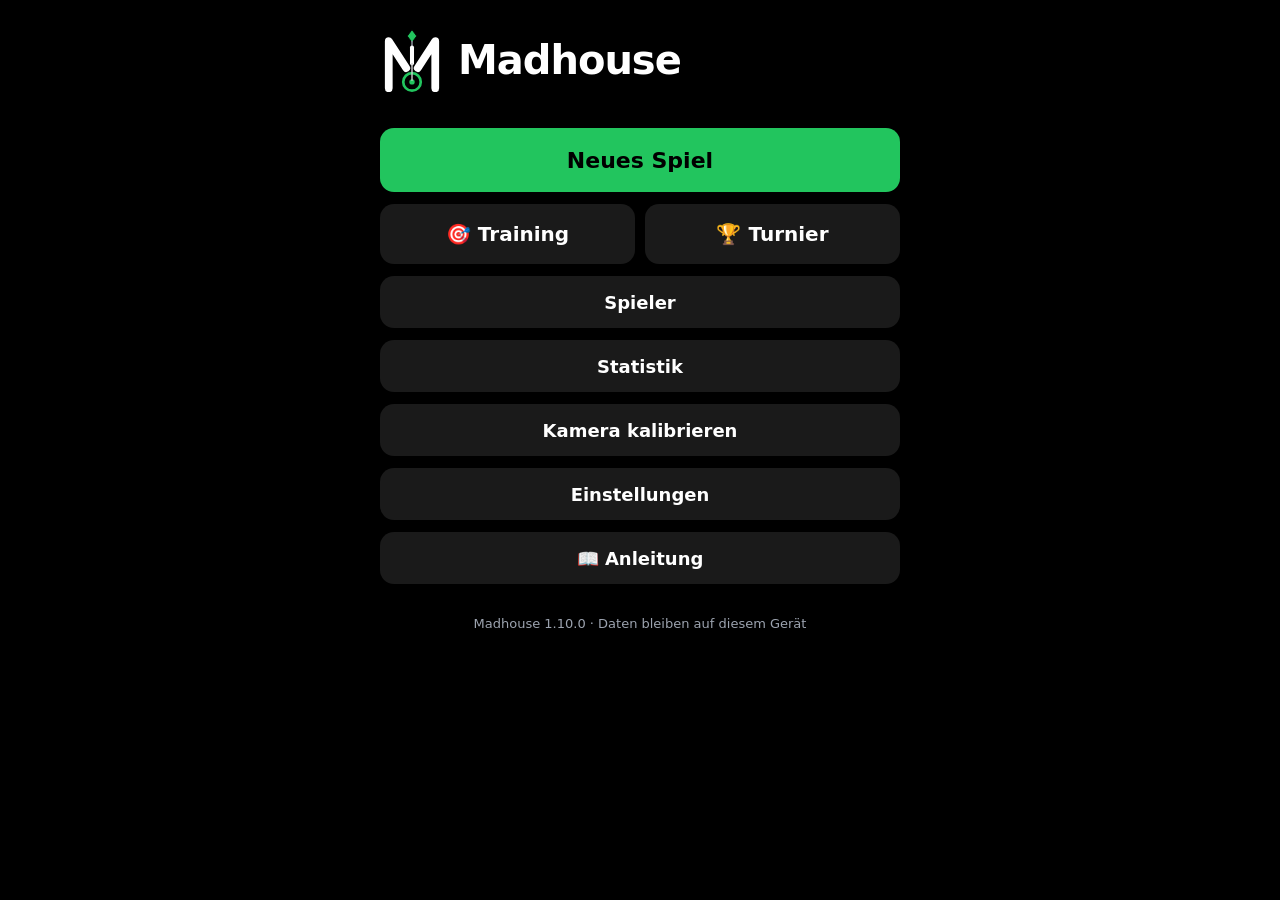
==== index.html @ 69fed9ab "Add files via upload" ====
<!doctype html>
<html lang="de">
<head>
  <meta charset="utf-8">
  <meta name="viewport" content="width=device-width, initial-scale=1, viewport-fit=cover, user-scalable=no">
  <title>Madhouse</title>
  <meta name="description" content="Darts-Zähler mit Kamera-Erkennung">
  <!-- Farbe/Name auch in src/config.js und manifest.webmanifest -->
  <meta name="theme-color" content="#000000">
  <meta name="apple-mobile-web-app-capable" content="yes">
  <meta name="mobile-web-app-capable" content="yes">
  <meta name="apple-mobile-web-app-status-bar-style" content="black-translucent">
  <meta name="apple-mobile-web-app-title" content="Madhouse">
  <link rel="manifest" href="manifest.webmanifest">
  <link rel="icon" href="icons/icon.svg" type="image/svg+xml">
  <link rel="apple-touch-icon" href="icons/icon-180.png">
  <link rel="stylesheet" href="styles.css">
</head>
<body>
  <div id="app"></div>
  <noscript>Madhouse braucht JavaScript.</noscript>
  <script type="module" src="src/app.js"></script>
</body>
</html>
---- styles.css ----
/* Farben kommen aus src/config.js (werden beim Start als CSS-Variablen gesetzt).
   Die Werte hier sind nur Rückfall, falls JavaScript noch nicht geladen ist. */
:root {
  --bg: #000; --surface: #0d0d0d; --surface2: #1a1a1a; --accent: #22c55e; --accent-dim: #14532d;
  --text: #fff; --text-dim: #9ca3af; --danger: #ef4444; --warn: #f59e0b;
  --safe-top: env(safe-area-inset-top, 0px); --safe-bottom: env(safe-area-inset-bottom, 0px);
  --safe-left: env(safe-area-inset-left, 0px); --safe-right: env(safe-area-inset-right, 0px);
  color-scheme: dark;
}
* { box-sizing: border-box; -webkit-tap-highlight-color: transparent; }
html, body { margin: 0; height: 100%; background: var(--bg); color: var(--text); }
body {
  font-family: -apple-system, BlinkMacSystemFont, "SF Pro Display", system-ui, sans-serif;
  -webkit-text-size-adjust: 100%; overscroll-behavior: none; user-select: none; -webkit-user-select: none;
}
#app { min-height: 100%; padding: calc(var(--safe-top) + 8px) calc(var(--safe-right) + 12px) calc(var(--safe-bottom) + 12px) calc(var(--safe-left) + 12px); }
button { font: inherit; color: inherit; border: 0; background: none; cursor: pointer; touch-action: manipulation; }
input, select { font: inherit; color: var(--text); background: var(--surface2); border: 1px solid #333; border-radius: 12px; padding: 12px 14px; width: 100%; }
h1, h2, h3 { margin: 0 0 12px; }
.dim { color: var(--text-dim); }
.accent { color: var(--accent); }
.num { font-variant-numeric: tabular-nums; font-feature-settings: "tnum"; }
.hidden { display: none !important; }

/* Kopfzeile */
.topbar { display: flex; align-items: center; gap: 10px; margin-bottom: 14px; min-height: 44px; }
.topbar h1 { font-size: 22px; margin: 0; flex: 1; }
.iconbtn { min-width: 44px; height: 44px; border-radius: 12px; background: var(--surface2); display: inline-flex; align-items: center; justify-content: center; font-size: 20px; padding: 0 12px; }
.logo { width: 36px; height: 36px; color: var(--accent); display: inline-block; }
.logo svg { width: 100%; height: 100%; }

/* Buttons */
.btn { display: flex; align-items: center; justify-content: center; gap: 8px; min-height: 52px; padding: 12px 18px; border-radius: 14px; background: var(--surface2); font-size: 18px; font-weight: 600; width: 100%; }
.btn.primary { background: var(--accent); color: #000; }
.btn.danger { background: transparent; color: var(--danger); border: 1px solid var(--danger); }
.btn.ghost { background: transparent; border: 1px solid #333; }
.btn:active, .iconbtn:active, .key:active { filter: brightness(1.4); transform: scale(.98); }
.btn[disabled] { opacity: .4; }
.stack { display: flex; flex-direction: column; gap: 10px; }
.row { display: flex; gap: 10px; align-items: center; }
.row > * { flex: 1; }
.card { background: var(--surface); border: 1px solid #222; border-radius: 16px; padding: 14px; }
.list-item { display: flex; align-items: center; gap: 10px; padding: 12px 4px; border-bottom: 1px solid #1f1f1f; }
.list-item .name { flex: 1; font-size: 18px; }
label.field { display: block; margin: 10px 0; }
label.field > span { display: block; color: var(--text-dim); font-size: 14px; margin-bottom: 6px; }

/* Auswahl-Chips */
.chips { display: flex; flex-wrap: wrap; gap: 8px; }
.chip { padding: 12px 16px; border-radius: 999px; background: var(--surface2); border: 2px solid transparent; font-size: 17px; font-weight: 600; min-height: 48px; }
.chip.on { border-color: var(--accent); color: var(--accent); }
.chip .badge { display: inline-block; min-width: 22px; height: 22px; border-radius: 11px; background: var(--accent); color: #000; font-size: 13px; line-height: 22px; text-align: center; margin-right: 6px; }

/* Startseite */
.home { display: flex; flex-direction: column; gap: 12px; max-width: 520px; margin: 0 auto; }
.home .hero { display: flex; align-items: center; gap: 14px; margin: 20px 0 24px; }
.home .hero .logo { width: 64px; height: 64px; }
.home .hero h1 { font-size: 40px; margin: 0; letter-spacing: -1px; }
.home .resume { border: 2px solid var(--accent); }

/* Spiel */
.game { display: flex; flex-direction: column; gap: 8px; height: calc(100dvh - var(--safe-top) - var(--safe-bottom) - 20px); }
.game .bar { display: flex; align-items: center; gap: 8px; font-size: 15px; color: var(--text-dim); }
.game .bar .info { flex: 1; text-align: center; font-weight: 600; }
.players { display: grid; grid-template-columns: 1fr 1fr; gap: 8px; }
.pp { background: var(--surface); border: 3px solid #222; border-radius: 18px; padding: 8px 10px 10px; text-align: center; position: relative; overflow: hidden; }
.pp.active { border-color: var(--accent); background: linear-gradient(180deg, rgba(34,197,94,.14), rgba(34,197,94,0) 70%), var(--surface); }
.pp .pname { font-size: clamp(18px, 5.2vw, 30px); font-weight: 700; white-space: nowrap; overflow: hidden; text-overflow: ellipsis; }
.pp.active .pname::before { content: "▶ "; color: var(--accent); }
.pp .score { font-size: clamp(60px, 21vw, 170px); line-height: 1; font-weight: 800; letter-spacing: -2px; margin: 2px 0; color: var(--text); }
.pp .sl { display: flex; justify-content: center; gap: 14px; font-size: clamp(16px, 4.6vw, 26px); font-weight: 700; }
.pp .sl b { color: var(--accent); }
.pp .avg { font-size: clamp(13px, 3.6vw, 16px); color: var(--text-dim); margin-top: 2px; display: flex; flex-wrap: wrap; justify-content: center; column-gap: 10px; }
.pp .avg b { color: var(--text); }
.pp .meta { font-size: clamp(13px, 3.6vw, 16px); color: var(--text-dim); margin-top: 2px; display: flex; flex-wrap: wrap; justify-content: center; column-gap: 10px; }
.pp .meta b { color: var(--text); }
.pp .meta:empty { display: none; }
.turnrow { display: grid; grid-template-columns: 1fr 1fr 1fr 1.1fr; gap: 6px; }
.slot { background: var(--surface2); border-radius: 12px; min-height: 56px; display: flex; flex-direction: column; align-items: center; justify-content: center; font-size: 24px; font-weight: 800; border: 2px solid transparent; }
.slot small { font-size: 11px; font-weight: 500; color: var(--text-dim); }
.slot.cam { border-color: #2563eb55; }
.slot.sel { border-color: var(--accent); }
.slot.sum { background: transparent; border: 2px solid #333; }
.slot.bust { color: var(--danger); }
.hint { min-height: 34px; display: flex; align-items: center; justify-content: center; gap: 14px; text-align: center; color: var(--accent); }
.hint .main { font-size: clamp(20px, 6vw, 32px); font-weight: 800; letter-spacing: 1px; white-space: nowrap; }
.hint .alts { display: flex; flex-direction: column; gap: 1px; text-align: left; font-size: clamp(12px, 3.4vw, 15px); font-weight: 700; color: var(--text-dim); border-left: 2px solid #333; padding-left: 10px; white-space: nowrap; }
.status { display: flex; gap: 8px; align-items: center; font-size: 14px; color: var(--text-dim); min-height: 20px; }
.status .dot { width: 10px; height: 10px; border-radius: 5px; background: #555; flex: none; }
.status .dot.ok { background: var(--accent); } .status .dot.warn { background: var(--warn); } .status .dot.bad { background: var(--danger); }
.alert { background: var(--danger); color: #fff; font-weight: 800; border-radius: 12px; padding: 12px; text-align: center; font-size: 18px; animation: blink 1s infinite; }
@keyframes blink { 50% { opacity: .55; } }
.pad { display: flex; flex-direction: column; gap: 6px; flex: 1 1 auto; min-height: 0; }
.mults { display: grid; grid-template-columns: repeat(3, 1fr); gap: 6px; }
.keys { display: grid; grid-template-columns: repeat(5, 1fr); grid-auto-rows: minmax(40px, 1fr); gap: 6px; flex: 1 1 auto; }
.keys .key { min-height: 40px; }
.key { background: var(--surface2); border-radius: 12px; min-height: 42px; font-size: 24px; font-weight: 800; }
.key.on { background: var(--accent); color: #000; }
.key.mult { font-size: 20px; border: 2px solid #333; }
.key.mult.on { border-color: var(--accent); }
.key.miss { font-size: 16px; color: var(--text-dim); white-space: nowrap; }
.key[disabled] { opacity: .35; }
/* Cricket: nur 15–20 (plus 25/Bull/Daneben darunter), dafür große Felder */
/* Kopfzeile: Platzhalter rechts, damit die Info mittig bleibt */
.spacer-btn { visibility: hidden; }
.actions { display: grid; grid-template-columns: 1fr 1fr 2fr; gap: 6px; }
.actions .btn { white-space: nowrap; padding: 8px; font-size: 17px; }
.actions .btn.next { white-space: normal; line-height: 1.1; }
.btn.next { font-size: 24px; min-height: 64px; }
.btn.next.noscore { background: var(--danger); color: #fff; }
.spacer { flex: 1; }

/* Kamera-Ansicht */
.camwrap { position: relative; background: #050505; border-radius: 14px; overflow: hidden; border: 1px solid #222; }
.camwrap video, .camwrap canvas.view { width: 100%; height: 100%; display: block; object-fit: contain; }
.camwrap svg.overlay, .camwrap canvas.overlay { position: absolute; inset: 0; width: 100%; height: 100%; pointer-events: none; }
.camwrap .tap { position: absolute; inset: 0; }
.campanel { display: flex; flex-direction: column; gap: 6px; }

/* Board-Eingabe */
.boardwrap { flex: 1 1 auto; min-height: 0; display: flex; justify-content: center; }
.boardpick { width: 100%; max-width: 480px; max-height: 52dvh; margin: 0 auto; display: block; touch-action: manipulation; }

/* Overlays */
.overlay-bg { position: fixed; inset: 0; background: rgba(0,0,0,.82); display: flex; align-items: flex-end; justify-content: center; z-index: 50; padding: calc(var(--safe-top) + 12px) 12px calc(var(--safe-bottom) + 12px); }
.sheet { background: var(--surface); border: 1px solid #2a2a2a; border-radius: 20px; padding: 16px; width: 100%; max-width: 560px; max-height: 100%; overflow: auto; -webkit-overflow-scrolling: touch; overscroll-behavior: contain; }
.sheethead { position: sticky; top: -16px; z-index: 2; display: flex; align-items: center; gap: 10px; background: var(--surface); margin: -16px -16px 0; padding: 16px 16px 8px; }
.sheethead h2 { flex: 1; margin: 0; }
.sheet h2 { font-size: 22px; }
.banner { position: fixed; left: 50%; top: 30%; transform: translateX(-50%); background: var(--accent); color: #000; padding: 18px 26px; border-radius: 20px; font-size: clamp(22px, 6.5vw, 48px); font-weight: 900; z-index: 60; width: max-content; text-align: center; box-shadow: 0 10px 40px rgba(0,0,0,.6); pointer-events: none; max-width: 92vw; white-space: pre-line; }
.toast { position: fixed; left: 50%; bottom: calc(var(--safe-bottom) + 20px); transform: translateX(-50%); background: #222; color: #fff; padding: 12px 18px; border-radius: 12px; z-index: 70; font-size: 16px; max-width: 90vw; }
.confirmturn { font-size: clamp(26px, 8vw, 44px); font-weight: 900; text-align: center; margin: 6px 0 14px; }

/* Statistik */
.statgrid { display: grid; grid-template-columns: repeat(2, 1fr); gap: 8px; }
.stat { background: var(--surface2); border-radius: 12px; padding: 10px 12px; }
.stat .v { font-size: 28px; font-weight: 800; }
.stat .k { font-size: 13px; color: var(--text-dim); }
table.hist { width: 100%; border-collapse: collapse; font-size: 15px; }
table.hist td { padding: 8px 4px; border-bottom: 1px solid #1f1f1f; }

/* Querformat: Spielstand links, Eingabe/Kamera rechts */
@media (orientation: landscape) and (min-width: 640px) {
  .game { display: grid; grid-template-columns: 1.1fr 1fr; grid-template-rows: auto 1fr; column-gap: 12px; }
  .game .bar { grid-column: 1 / -1; }
  .game .left, .game .right { display: flex; flex-direction: column; gap: 8px; min-height: 0; overflow: auto; }
  .pp .score { font-size: clamp(44px, min(11vw, 22vh), 170px); }
  .pp .pname { font-size: clamp(16px, min(3vw, 6vh), 30px); }
  .pp .sl { font-size: clamp(14px, min(2.4vw, 5vh), 26px); }
  .slot { min-height: 44px; }
  .btn.next { min-height: 48px; }
  .actions .btn { min-height: 48px; }
  .hint { min-height: 0; }
  .hint .main { font-size: clamp(16px, 5vh, 28px); }
  .key, .totalgrid .key { min-height: 34px; font-size: 20px; }
  .keys { grid-auto-rows: minmax(34px, 1fr); }
  .totalgrid { grid-auto-rows: minmax(32px, 1fr); }
  .totaldisplay .tv { font-size: 26px; }
  .game .left { gap: 6px; }
}
@media (orientation: portrait) { .game .left, .game .right { display: contents; } }

/* Summen-Eingabe */
.totaldisplay { display: flex; align-items: baseline; justify-content: space-between; gap: 10px; background: var(--surface2); border-radius: 12px; padding: 6px 12px; }
.totaldisplay .tv { font-size: 34px; font-weight: 900; }
.totaldisplay .ti { font-size: 15px; color: var(--text-dim); text-align: right; }
/* Ziffernfeld in der Mitte, häufige Aufnahmen links und rechts */
.totalgrid { display: grid; grid-template-columns: 1fr 1.25fr 1.25fr 1.25fr 1fr; grid-auto-rows: minmax(48px, 1fr); gap: 6px; flex: 1 1 auto; }
.totalgrid .key { font-size: 28px; min-height: 40px; }
.totalgrid .key.quick { background: #10251a; color: var(--accent); font-size: 21px; }
.totalgrid .checkkey { font-size: 20px; background: var(--accent); color: #000; }
.totalgrid .checkkey.off { background: var(--surface2); color: var(--text-dim); }

/* Kompakte Auswahl nebeneinander (Neues Spiel) */
.grid2, .grid3 { display: grid; gap: 0 10px; }
.grid2 { grid-template-columns: 1fr 1fr; }
.grid3 { grid-template-columns: 1fr 1fr 1fr; }
.grid2 label.field, .grid3 label.field { margin: 6px 0; min-width: 0; }
.grid2 select, .grid3 select { padding: 12px 8px; }

/* Training im Spiel: ein großes Feld */
.players.solo { grid-template-columns: 1fr; }
.pp.solo .score { font-size: clamp(56px, 20vw, 150px); }
.pp.solo .sl { color: var(--text-dim); font-weight: 600; }
.pp.solo .avg { display: block; font-size: clamp(14px, 4vw, 18px); line-height: 1.35; }
.slot.hit { border-color: var(--accent); color: var(--accent); }
.mults.two { grid-template-columns: 1fr 1fr; }

/* Cricket-Tabelle: Spieler 1 | Zahl | Spieler 2 */
.cricket { display: grid; grid-template-columns: 1fr; gap: 3px; }
.crow { display: grid; grid-template-columns: 1fr 1.1fr 1fr; gap: 3px; }
.crow > * { background: var(--surface); border-radius: 8px; min-height: clamp(24px, 3.5dvh, 38px); display: flex; align-items: center; justify-content: center; font-weight: 800; font-size: clamp(18px, 5vw, 28px); }
.crow .cn { background: var(--surface2); border: 2px solid transparent; }
.crow .cn:active { filter: brightness(1.5); }
/* Zahlen direkt antippen: Tabelle füllt den Platz, Double/Triple färbt die Zahlenspalte */
.game.is-cricket .cricket { flex: 1 1 auto; grid-auto-rows: minmax(40px, 1fr); }
.game.is-cricket .crow > * { font-size: clamp(22px, 6.5vw, 34px); }
.game.is-cricket .pad { flex: 0 0 auto; }
.cricket[data-mult="2"] .cn, .cricket[data-mult="3"] .cn { border-color: var(--accent); color: var(--accent); }
.crow .cm.cur { background: #10251a; }
.crow .cm.closed { color: var(--accent); }
.crow.dead > * { opacity: .35; }
.crow.dead .cn { text-decoration: line-through; }

/* Trainingsauswahl */
.drill h3 { margin: 0; font-size: 19px; flex: 1; }
.drillhead { display: flex; align-items: center; gap: 10px; margin-bottom: 6px; }
.btn.small { width: auto; min-height: 42px; padding: 8px 18px; font-size: 17px; }
.drill .rec { display: flex; flex-wrap: wrap; justify-content: space-between; gap: 4px 12px; font-size: 15px; margin-top: 6px; }
h3.cat { margin: 10px 0 0; color: var(--accent); font-size: 15px; text-transform: uppercase; letter-spacing: 1px; }

/* Reiter (Statistik) */
.tabs { display: grid; grid-template-columns: repeat(4, 1fr); background: var(--surface2); border-radius: 12px; padding: 4px; gap: 4px; }
.tab { min-height: 42px; border-radius: 9px; font-weight: 700; font-size: 16px; color: var(--text-dim); }
.tab.on { background: var(--accent); color: #000; }
.game.is-cricket .pp .score { font-size: clamp(40px, 13vw, 96px); }
@media (orientation: landscape) and (min-width: 640px) {
  .game.is-cricket .pp .score { font-size: clamp(32px, min(8vw, 12vh), 96px); }
  .crow > * { min-height: clamp(22px, 5vh, 36px); }
  .game.is-cricket .cricket { grid-auto-rows: minmax(26px, 1fr); }
  .game.is-cricket .crow > * { font-size: clamp(16px, 4.5vh, 26px); }
}
.game.is-cricket .hint:empty { display: none; }

/* Mehr als 2 Spieler: kompakte Felder (3 nebeneinander, ab 4 in zwei Reihen) */
.players.many { grid-template-columns: repeat(3, 1fr); gap: 6px; }
.players.many.n4 { grid-template-columns: repeat(2, 1fr); }
.players.many .pp { padding: 4px 6px 6px; border-width: 2px; border-radius: 14px; }
.players.many .pp .pname { font-size: clamp(14px, 4vw, 22px); }
.players.many .pp .score { font-size: clamp(34px, 11vw, 80px); letter-spacing: -1px; }
.players.many .pp .sl { font-size: clamp(12px, 3.4vw, 18px); gap: 8px; }
.players.many .pp .meta { display: none; }
.players.many .pp .avg { font-size: 12px; }
.players.many .pp .avg span:first-child { display: none; } /* nur Spiel-Average */
.players.many.n4 .pp .score, .players.many.n5 .pp .score, .players.many.n6 .pp .score { font-size: clamp(30px, 9vw, 64px); }

/* Halve-It, Killer */
.game.is-party .pp .score { font-size: clamp(36px, 13vw, 96px); }
.game.is-party .players.many .pp .score { font-size: clamp(26px, 8vw, 60px); }
.game.is-party .pp .meta { display: flex; }

/* Neues Spiel: Spielerzeilen mit Entfernen-Knopf */
.playerrow { display: flex; align-items: flex-end; gap: 6px; min-width: 0; }
.playerrow label.field { flex: 1; min-width: 0; }
.playerrow .iconbtn { margin-bottom: 6px; }

/* Rekorde am Spielende */
.records:empty { display: none; }
.records { background: var(--accent-dim); border-radius: 12px; padding: 10px 14px; text-align: center; line-height: 1.5; }
.records .recordhead { font-weight: 900; font-size: 20px; }

/* Statistik: Balken für die Doppel-Quote */
.ratebar { width: 100%; min-width: 60px; height: 8px; background: var(--surface2); border-radius: 4px; overflow: hidden; }
.ratebar > * { display: block; height: 100%; background: var(--accent); }

/* Cricket ab 3 Spielern: Zahl links, je Spieler eine Spalte, Namenskopf darüber */
.game.is-cricket .cricket.wide .crow.chead > * { min-height: 0; background: transparent; font-size: 12px; font-weight: 700; color: var(--text-dim); white-space: nowrap; overflow: hidden; text-overflow: ellipsis; padding: 0 2px; display: block; text-align: center; }
.game.is-cricket .cricket.wide .crow.chead > .cur { color: var(--accent); }
.game.is-cricket .cricket.wide .crow > * { font-size: clamp(18px, 5vw, 28px); }
.game.is-cricket .cricket.wide { grid-template-rows: auto repeat(7, minmax(32px, 1fr)); }
.game.is-cricket .players.many .pp .score { font-size: clamp(28px, 9vw, 60px); }

/* Neues Spiel: Stärke neben dem Computer */
.players-setup { display: flex; flex-direction: column; }
.playerrow .botlevel { flex: 0 0 38%; min-width: 0; }
.playerrow .botlevel select, .playerrow label.field select { padding-left: 10px; padding-right: 6px; }

/* Statistik: Meilensteine */
.milestones { display: grid; grid-template-columns: 1fr 1fr; gap: 8px; }
.ms { display: flex; align-items: center; gap: 8px; background: var(--surface2); border-radius: 12px; padding: 8px 10px; opacity: .55; }
.ms.on { opacity: 1; box-shadow: inset 0 0 0 2px var(--accent-dim); }
.ms .msicon { font-size: 22px; flex: none; }
.ms .mstext { display: flex; flex-direction: column; min-width: 0; }
.ms .mstext b { font-size: 14px; line-height: 1.2; }
.ms .mstext span { font-size: 12px; color: var(--text-dim); }

/* Rang-Abzeichen und Zeitstrahl (Statistik › Rekorde) */
.rankcard { display: flex; flex-direction: column; gap: 12px; }
.rankhead { display: flex; align-items: center; gap: 14px; }
.badge { width: 76px; height: 76px; flex: none; border-radius: 50%; display: grid; place-items: center; font-size: 38px;
  background: var(--surface2); background: radial-gradient(circle at 35% 30%, color-mix(in srgb, var(--rc) 60%, #fff), color-mix(in srgb, var(--rc) 35%, #000));
  box-shadow: 0 0 0 3px var(--rc), 0 0 18px color-mix(in srgb, var(--rc) 45%, transparent); }
.rankinfo { flex: 1; min-width: 0; display: flex; flex-direction: column; gap: 4px; }
.rankname { font-size: 24px; font-weight: 900; line-height: 1.1; }
.ranktl { position: relative; display: flex; gap: 2px; overflow-x: auto; padding: 4px 2px 6px; scrollbar-width: none; }
.ranktl::-webkit-scrollbar { display: none; }
.tlstep { flex: 0 0 80px; display: flex; flex-direction: column; align-items: center; text-align: center; position: relative; opacity: .45; }
.tlstep::before { content: ""; position: absolute; top: 17px; left: -50%; width: 100%; height: 3px; background: var(--surface2); z-index: 0; }
.tlstep:first-child::before { display: none; }
.tlstep.on { opacity: 1; }
.tlstep.on::before { background: var(--rc); }
.tldot { width: 36px; height: 36px; border-radius: 50%; display: grid; place-items: center; font-size: 18px; background: var(--surface2); position: relative; z-index: 1; }
.tlstep.on .tldot { box-shadow: 0 0 0 2px var(--rc); }
.tlstep.cur .tldot { box-shadow: 0 0 0 3px var(--rc), 0 0 12px var(--rc); }
.tlname { font-size: 11px; font-weight: 700; margin-top: 4px; line-height: 1.15; }
.tldate { font-size: 10px; color: var(--text-dim); }

/* Treppchen: Platz 2 links, 1 in der Mitte (am höchsten), 3 rechts */
.podiums { display: grid; grid-template-columns: 1fr; gap: 10px; }
@media (min-width: 560px) { .podiums { grid-template-columns: 1fr 1fr; } }
.podcard { background: var(--surface); border-radius: 14px; padding: 10px; }
.podtitle { font-weight: 800; font-size: 15px; margin-bottom: 8px; }
.podium { display: grid; grid-template-columns: 1fr 1fr 1fr; align-items: end; gap: 6px; }
.step { display: flex; flex-direction: column; align-items: center; justify-content: flex-start; gap: 1px; border-radius: 10px 10px 4px 4px; padding: 6px 4px; min-width: 0; color: #1a1300; }
.step .medal { font-size: 20px; line-height: 1; }
.step .v { font-weight: 900; font-size: 17px; line-height: 1.2; }
.step .d { font-size: 10px; line-height: 1.2; opacity: .8; overflow: hidden; text-overflow: ellipsis; white-space: nowrap; max-width: 100%; }
.step.p1 { order: 2; min-height: 92px; background: linear-gradient(180deg, #ffe27a, #d4a017); }
.step.p2 { order: 1; min-height: 74px; background: linear-gradient(180deg, #f1f3f6, #a9b0ba); }
.step.p3 { order: 3; min-height: 60px; background: linear-gradient(180deg, #f0b27a, #b06a2c); }
.step.empty { background: var(--surface2); color: var(--text-dim); }
.step .who { font-size: 12px; font-weight: 800; line-height: 1.1; max-width: 100%; overflow: hidden; text-overflow: ellipsis; white-space: nowrap; }
.step.me { box-shadow: 0 0 0 3px var(--accent); }

/* Meilenstein-Kategorien zum Aufklappen */
.mscat { background: var(--surface); border-radius: 14px; padding: 0 10px; margin-bottom: 8px; }
.mscat > summary { list-style: none; display: flex; align-items: center; gap: 10px; padding: 12px 0; cursor: pointer; }
.mscat > summary::-webkit-details-marker { display: none; }
.mscat > summary::after { content: "›"; font-size: 22px; color: var(--text-dim); transition: transform .15s; }
.mscat[open] > summary::after { transform: rotate(90deg); }
.mscat[open] { padding-bottom: 10px; }
.mscicon { font-size: 26px; flex: none; }
.msctext { flex: 1; min-width: 0; display: flex; flex-direction: column; gap: 5px; }
.msctext b { font-size: 16px; }
.msccount { font-size: 14px; font-weight: 700; }

/* Spielende: Treppchen-Platz, neue Meilensteine, neuer Rang */
.records .recordsub { font-weight: 800; margin-top: 8px; }
.records .newms { display: flex; flex-wrap: wrap; justify-content: center; gap: 6px; margin-top: 4px; }
.records .newms span { background: var(--surface2); border-radius: 10px; padding: 3px 8px; font-size: 14px; }
.records .rankup { font-weight: 900; font-size: 18px; margin-top: 8px; }

/* Match-Details */
tr.tap { cursor: pointer; }
tr.tap:active { background: var(--surface2); }
.matchdetail table.detail td { padding: 6px 4px; font-size: 14px; }
.matchdetail table.detail td:first-child { color: var(--text-dim); }
.legblock { background: var(--surface2); border-radius: 12px; padding: 8px 10px; }
.legblock .leghead { display: flex; justify-content: space-between; gap: 8px; font-size: 15px; margin-bottom: 4px; }
.legblock .leghead span { color: var(--text-dim); font-size: 13px; text-align: right; }
.legblock table.visits td { padding: 4px; border-bottom-color: #2a2a2a; vertical-align: top; }
.legblock .dartsline { font-size: 11px; color: var(--text-dim); }

/* Verlaufs-Diagramm */
.chart { background: var(--surface2); border-radius: 12px; padding: 8px 8px 4px; }
.charttitle { font-size: 14px; font-weight: 700; margin: 0 0 2px 4px; }
.chartbox { position: relative; }
.chartsvg { width: 100%; height: auto; display: block; overflow: visible; }
.chartsvg .grid { stroke: #2a2a2a; stroke-width: 1; }
.chartsvg .axis { fill: var(--text-dim); font-size: 10px; }
.chartsvg .line { fill: none; stroke: var(--accent); stroke-width: 2; stroke-linejoin: round; stroke-linecap: round; }
.chartsvg .dot { fill: var(--accent); stroke: var(--surface2); stroke-width: 2; }
.chartsvg .dot.on { r: 6; fill: #fff; stroke: var(--accent); }
.chartsvg .hit { fill: transparent; cursor: pointer; }
.chartsvg .lastlabel { fill: var(--text); font-size: 11px; font-weight: 700; }
.charttip { position: absolute; transform: translate(-50%, calc(-100% - 10px)); background: #000; border: 1px solid #333; border-radius: 8px; padding: 4px 8px; font-size: 12px; white-space: nowrap; pointer-events: none; z-index: 2; }
.charttip.right { transform: translate(calc(-100% + 10px), calc(-100% - 10px)); }
.charts { display: flex; flex-direction: column; gap: 8px; margin-top: 10px; }

/* Startseite: Abendbilanz */
.tonight { display: flex; flex-direction: column; gap: 6px; cursor: pointer; border-color: var(--accent-dim); }
.tonight .tonighthead { display: flex; justify-content: space-between; font-size: 17px; }
.tonight .duel { display: grid; grid-template-columns: 1fr auto 1fr; gap: 10px; align-items: center; font-size: 18px; }
.tonight .duel span:first-child { text-align: right; }
.tonight .duel b { font-size: 22px; color: var(--accent); }
.tonight .small { font-size: 13px; }
.tip-card { border: 1px solid var(--accent-dim); }
.charttip.left { transform: translate(-10px, calc(-100% - 10px)); }
.keys4 { display: grid; grid-template-columns: repeat(4, 1fr); gap: 6px; }

/* Was ist neu? – Checkliste je Version */
.changelog ul { list-style: none; padding: 0; margin: 0 0 6px; }
.changelog li { position: relative; padding: 4px 0 4px 26px; line-height: 1.35; }
.changelog li::before { content: "✅"; position: absolute; left: 0; top: 4px; font-size: 15px; }

/* Unterteilung innerhalb einer Meilenstein-Kategorie (Schnelltasten je Zahl) */
.mscat.sub { background: var(--surface2); margin-bottom: 6px; }
.mscat.sub > summary { padding: 9px 0; }
.mscat.sub .mscicon { font-size: 20px; }
.mscat.sub .msctext b { font-size: 15px; }
.mscat.sub .ms { background: var(--surface); }

/* Feier-Momente */
.confetti { position: fixed; inset: 0; width: 100vw; height: 100vh; pointer-events: none; z-index: 90; }
.mstoast { position: fixed; left: 50%; top: calc(var(--safe-top) + 10px); transform: translate(-50%, -140%); transition: transform .3s ease;
  display: flex; align-items: center; gap: 12px; background: var(--surface); border: 2px solid var(--accent); border-radius: 18px;
  padding: 10px 16px; z-index: 95; width: min(92vw, 420px); box-shadow: 0 10px 40px rgba(0,0,0,.6); pointer-events: none; }
.mstoast.in { transform: translate(-50%, 0); }
.mstoasticon { font-size: 38px; }
.mstoasthead { font-size: 12px; color: var(--accent); font-weight: 800; text-transform: uppercase; letter-spacing: .04em; }
.mstoasttitle { font-weight: 800; font-size: 16px; line-height: 1.2; }
.mstoastpts { font-size: 12px; color: var(--text-dim); }
.rankup-full { position: fixed; inset: 0; z-index: 92; background: rgba(0,0,0,.9); display: grid; place-items: center; text-align: center; padding: 24px; }
.rankup-inner { display: flex; flex-direction: column; align-items: center; gap: 8px; animation: pop .5s ease; }
.badge.big { width: 150px; height: 150px; font-size: 76px; margin: 12px 0; }
.rankup-title { font-size: 36px; font-weight: 900; }
@keyframes pop { from { transform: scale(.6); opacity: 0; } to { transform: scale(1); opacity: 1; } }

/* Startseite: Fortschritt */
.progresscard { display: flex; flex-direction: column; gap: 8px; }
.progresscard .tasks { display: flex; flex-direction: column; gap: 2px; font-size: 15px; }
.pline { border-top: 1px solid #222; padding-top: 8px; display: flex; flex-direction: column; gap: 2px; cursor: pointer; }
.plinehead { display: flex; align-items: center; gap: 8px; }
.plinesub { display: flex; gap: 10px; align-items: center; font-size: 14px; }
.vitrine { font-size: 16px; }
.taskdots { letter-spacing: 2px; }
.small { font-size: 13px; }

/* Statistik: Vitrine, Aufgaben */
.vitrinebox { display: grid; grid-template-columns: repeat(3, 1fr); gap: 8px; }
.vslot { background: var(--surface2); border-radius: 12px; padding: 8px 6px; text-align: center; opacity: .5; min-width: 0; }
.vslot.on { opacity: 1; box-shadow: inset 0 0 0 2px #f5c542; }
.vslot .vicon { font-size: 28px; }
.vslot .vtitle { font-size: 11px; line-height: 1.2; overflow: hidden; display: -webkit-box; -webkit-line-clamp: 2; -webkit-box-orient: vertical; }
.taskrow { display: flex; gap: 10px; align-items: center; }
.ms.tap { cursor: pointer; }
.ms.shown { box-shadow: inset 0 0 0 2px #f5c542; }
.recapcard { display: flex; flex-direction: column; gap: 3px; }
.progresscard .tonighthead { display: flex; justify-content: space-between; align-items: baseline; font-size: 17px; }
.recapcard .newms { display: flex; flex-wrap: wrap; gap: 6px; margin-top: 4px; }
.recapcard .newms span { background: var(--surface2); border-radius: 10px; padding: 3px 8px; font-size: 13px; }

/* Startseite: Wochenaufgaben und Fortschritt als ruhige, hochwertige Karten */
.homeprogress { display: flex; flex-direction: column; gap: 14px; }
.homecard { display: flex; flex-direction: column; gap: 12px; padding: 18px; border-radius: 20px;
  background: linear-gradient(180deg, #161616 0%, #0e0e0e 100%); border: 1px solid #242424;
  box-shadow: 0 1px 0 rgba(255,255,255,.04) inset, 0 8px 24px rgba(0,0,0,.35); }
.homecard .cardhead { display: flex; justify-content: space-between; align-items: center; gap: 10px; }
.homecard .cardtitle { font-size: 12px; font-weight: 800; text-transform: uppercase; letter-spacing: .14em; color: var(--accent); }
.tasklist { list-style: none; counter-reset: task; margin: 0; padding: 0; display: flex; flex-direction: column; gap: 10px; }
.tasklist li { counter-increment: task; display: flex; align-items: center; gap: 12px; font-size: 17px; font-weight: 600; }
.tasklist li::before { content: counter(task); flex: none; width: 26px; height: 26px; border-radius: 50%; border: 1.5px solid #333;
  color: var(--text-dim); font-size: 13px; font-weight: 700; display: grid; place-items: center; }
.weekplayers { display: flex; flex-wrap: wrap; gap: 8px; padding-top: 12px; border-top: 1px solid #222; }
.wchip { display: inline-flex; align-items: center; gap: 10px; background: #1c1c1c; border: 1px solid #2a2a2a; border-radius: 999px; padding: 6px 12px; font-size: 14px; font-weight: 600; }
.wchip.medal { border-color: #f5c542; }
.dots { display: inline-flex; gap: 5px; }
.dots i { width: 8px; height: 8px; border-radius: 50%; background: #3a3a3a; }
.dots i.on { background: var(--accent); box-shadow: 0 0 6px var(--accent); }
.prow { display: flex; align-items: flex-start; gap: 14px; padding: 14px 0 2px; border-top: 1px solid #222; cursor: pointer; }
.cardhead + .prow { border-top: 0; padding-top: 0; }
.badge.sm { width: 46px; height: 46px; font-size: 22px; margin-top: 2px; box-shadow: 0 0 0 2px var(--rc), 0 0 14px color-mix(in srgb, var(--rc) 35%, transparent); }
.prowmain { flex: 1; min-width: 0; display: flex; flex-direction: column; gap: 6px; }
.prowtop { display: flex; align-items: flex-start; justify-content: space-between; gap: 8px; }
.prowname { display: flex; flex-direction: column; min-width: 0; }
.prowname b { font-size: 18px; line-height: 1.2; }
.prowname .crown { font-size: 14px; }
.prowrank { font-size: 13px; font-weight: 700; }
.pill { flex: none; font-size: 12px; font-weight: 700; padding: 4px 10px; border-radius: 999px; background: #1c1c1c; border: 1px solid #2a2a2a; color: var(--text-dim); white-space: nowrap; }
.pill.warn { color: var(--warn); border-color: color-mix(in srgb, var(--warn) 50%, transparent); }
.rankbar { height: 6px; border-radius: 3px; background: #262626; overflow: hidden; }
.rankbar > div { height: 100%; border-radius: 3px; }
.prowmeta { font-size: 13px; color: var(--text-dim); }
.prowgoal { font-size: 14px; }
.prowwarn { font-size: 12px; color: var(--warn); }
.prow .chev { color: #555; font-size: 22px; flex: none; align-self: center; }
/* Startseite: Karten einklappbar, nur eigener Spieler */
button.cardhead { width: 100%; padding: 0; text-align: left; font: inherit; color: inherit; cursor: pointer; }
.homecard .cardright { display: inline-flex; align-items: center; gap: 10px; }
.homecard .fold { color: #555; font-size: 20px; line-height: 1; transition: transform .15s; }
.homecard .fold.open { transform: rotate(90deg); }
.homecard.folded { padding-top: 14px; padding-bottom: 14px; }
.tasklist li.done .tasktext { color: var(--text-dim); }
.tasklist li.done::before { content: "✓"; border-color: var(--accent); background: var(--accent); color: #000; }
.linkbtn { align-self: flex-start; padding: 6px 0 0; font-size: 14px; font-weight: 600; color: var(--accent); }
.tasklist .tasktext { flex: 1; min-width: 0; }
.tasklist .taskstate { flex: none; font-size: 13px; font-weight: 700; color: var(--text-dim); font-variant-numeric: tabular-nums; }
.tasklist li.done .taskstate { color: var(--accent); }

/* Statistik › Rekorde (ab 1.8.6): ruhiger Aufbau mit Abschnitts-Köpfen */
.sechead { display: flex; align-items: baseline; justify-content: space-between; gap: 10px; margin: 18px 2px 2px;
  font-size: 12px; font-weight: 800; text-transform: uppercase; letter-spacing: .12em; color: var(--accent); }
.sechead > span:last-child:not(:first-child) { font-size: 14px; letter-spacing: 0; text-transform: none; }
.mshero { display: flex; flex-direction: column; gap: 14px; padding: 18px; border-radius: 20px;
  background: linear-gradient(160deg, color-mix(in srgb, var(--rc) 16%, #141414) 0%, #0e0e0e 60%); border-color: #262626; }
.heroname { font-size: 15px; font-weight: 700; color: var(--text-dim); }
.ratebar.big { height: 10px; border-radius: 5px; }
.ratebar.big > * { background: linear-gradient(90deg, var(--accent), color-mix(in srgb, var(--accent) 60%, #fff)); }
.ratebar.thin { height: 4px; margin-top: 4px; min-width: 0; }
.kpis { display: grid; grid-template-columns: repeat(3, 1fr); gap: 8px; }
.kpi { background: rgba(255,255,255,.04); border: 1px solid #262626; border-radius: 12px; padding: 8px 6px; text-align: center; display: flex; flex-direction: column; gap: 2px; min-width: 0; }
.kpi b { font-size: 20px; font-weight: 900; line-height: 1.1; }
.kpi span { font-size: 11px; color: var(--text-dim); }
.heropills { display: flex; flex-wrap: wrap; gap: 6px; }
.pill.gold { color: #f5c542; border-color: color-mix(in srgb, #f5c542 50%, transparent); }
.tlfold > summary { list-style: none; cursor: pointer; font-size: 14px; font-weight: 600; color: var(--accent); padding: 2px 0; }
.tlfold > summary::-webkit-details-marker { display: none; }
.tlfold > summary::after { content: " ›"; display: inline-block; transition: transform .15s; }
.tlfold[open] > summary::after { transform: rotate(90deg); }
.tlfold[open] > summary { margin-bottom: 8px; }
.seasoncard { display: flex; flex-direction: column; gap: 10px; }
.seasoncard .badge.sm { margin-top: 0; }
.seasonname { font-size: 18px; font-weight: 800; line-height: 1.2; }
.nextlist { display: flex; flex-direction: column; gap: 12px; }
.nextrow { display: flex; align-items: center; gap: 12px; }
.nexticon { font-size: 26px; width: 44px; height: 44px; flex: none; display: grid; place-items: center; border-radius: 12px; background: var(--surface2); }
.nextmain { flex: 1; min-width: 0; display: flex; flex-direction: column; gap: 4px; }
.nexttop { display: flex; justify-content: space-between; gap: 8px; font-size: 15px; }
.nexttop b { overflow: hidden; text-overflow: ellipsis; white-space: nowrap; }
.nexttop span { flex: none; font-size: 13px; }
.recentstrip { display: flex; gap: 8px; overflow-x: auto; padding: 2px 0 4px; scrollbar-width: none; }
.recentstrip::-webkit-scrollbar { display: none; }
.recentms { flex: 0 0 96px; background: var(--surface); border: 1px solid #262626; border-radius: 14px; padding: 10px 6px; text-align: center; display: flex; flex-direction: column; gap: 3px; }
.recentms .ricon { font-size: 28px; }
.recentms .rtitle { font-size: 12px; font-weight: 700; line-height: 1.2; overflow: hidden; display: -webkit-box; -webkit-line-clamp: 2; -webkit-box-orient: vertical; }
.recentms .rdate { font-size: 10px; color: var(--text-dim); }
.seg { display: grid; grid-template-columns: repeat(3, 1fr); gap: 4px; background: var(--surface2); border-radius: 12px; padding: 4px; margin: 4px 0 4px; }
.seg button { padding: 9px 0; border-radius: 9px; font-size: 15px; font-weight: 600; color: var(--text-dim); }
.seg button.on { background: var(--surface); color: var(--text); box-shadow: 0 1px 4px rgba(0,0,0,.4); }
.ms:not(.on) .msicon { filter: grayscale(1); }
.ms .mstext { flex: 1; }

/* Spiel: was der Spieler in seiner letzten Aufnahme geworfen hat */
.pp .lastturn { font-size: clamp(13px, 3.6vw, 16px); color: var(--text-dim); margin-top: 3px; white-space: nowrap; overflow: hidden; text-overflow: ellipsis; }
.pp .lastturn b { color: var(--text); }
.pp .lastturn:empty { display: none; }
.pp.active .lastturn { color: var(--text); }
.pp.active .lastturn b { color: var(--accent); }
.players.many .pp .lastturn { font-size: 11px; }
.taskcard .taskhead { display: flex; justify-content: space-between; align-items: baseline; font-size: 15px; }
.taskcard .tasklist + .taskhead { padding-top: 10px; border-top: 1px solid #222; }
.homecard .tasksub { font-size: 12px; font-weight: 700; color: var(--text-dim); text-transform: uppercase; letter-spacing: .08em; display: flex; justify-content: space-between; }

/* Statistik-Reiter (ab 1.9.0): Kopfkarte, Kacheln, Doppel-Liste, Erklärung zum Aufklappen */
.kpis.big b { font-size: clamp(20px, 6.4vw, 26px); white-space: nowrap; }
.kpis.four { grid-template-columns: repeat(4, 1fr); }
.statshero { gap: 10px; }
.dbllist { display: flex; flex-direction: column; gap: 8px; }
.dblrow { display: grid; grid-template-columns: 44px 1fr 42px 44px; align-items: center; gap: 8px; font-size: 15px; }
.dblrow .ratebar { min-width: 0; }
.dblrow span { text-align: right; }
.infofold { margin-top: 8px; }
.infofold > summary { list-style: none; cursor: pointer; font-size: 13px; color: var(--text-dim); }
.infofold > summary::-webkit-details-marker { display: none; }
.infofold p { font-size: 13px; color: var(--text-dim); margin: 6px 0 0; line-height: 1.4; }
.drillstat { padding: 12px 14px; }
.drillstat > summary { list-style: none; cursor: pointer; display: flex; flex-direction: column; gap: 8px; }
.drillstat > summary::-webkit-details-marker { display: none; }
.drillstat[open] > summary { margin-bottom: 8px; }
.drilltop { display: flex; justify-content: space-between; align-items: baseline; gap: 8px; }
.drillstat .kpi b { font-size: 16px; }

/* Trainings-Vorschläge */
.tiprow { display: flex; align-items: center; gap: 12px; padding-top: 10px; border-top: 1px solid #222; }
.sechead + .tiprow { border-top: 0; padding-top: 0; }
.tipicon { font-size: 26px; width: 44px; height: 44px; flex: none; display: grid; place-items: center; border-radius: 12px; background: var(--surface2); }
.tipmain { flex: 1; min-width: 0; display: flex; flex-direction: column; gap: 2px; }
.tiprow .btn.small { width: auto; flex: none; }
.tipline { display: flex; align-items: center; gap: 12px; }
.tipline > div { flex: 1; min-width: 0; }

/* Turniere */
.home .grid2 .btn { width: 100%; }
.seg.two { grid-template-columns: 1fr 1fr; }
.tourrow { display: flex; align-items: center; gap: 10px; }
.tourmain { flex: 1; min-width: 0; display: flex; flex-direction: column; gap: 2px; }
.champcard { align-items: center; text-align: center; gap: 4px; }
.champicon { font-size: 56px; line-height: 1; animation: pop .5s ease; }
.bracket { display: flex; gap: 10px; overflow-x: auto; padding-bottom: 6px; scrollbar-width: none; }
.bracket::-webkit-scrollbar { display: none; }
.bcol { flex: 0 0 168px; display: flex; flex-direction: column; gap: 8px; }
.bhead { font-size: 12px; font-weight: 800; text-transform: uppercase; letter-spacing: .08em; color: var(--text-dim); text-align: center; }
.bgames { flex: 1; display: flex; flex-direction: column; justify-content: space-around; gap: 10px; }
.tgame { background: var(--surface); border: 1px solid #262626; border-radius: 12px; overflow: hidden; cursor: pointer; }
.tgame.ready { border-color: var(--accent); }
.tgame.running { border-color: var(--warn); }
.tgame.waiting, .tgame.bye { opacity: .6; cursor: default; }
.tside { display: flex; justify-content: space-between; gap: 6px; padding: 8px 10px; font-size: 14px; }
.tside + .tside { border-top: 1px solid #222; }
.tside span { overflow: hidden; text-overflow: ellipsis; white-space: nowrap; }
.tside.win { font-weight: 800; color: var(--text); }
.tside.win b { color: var(--accent); }
.tside.lose { color: var(--text-dim); }
.tplay { font-size: 12px; font-weight: 700; text-align: center; padding: 5px; background: color-mix(in srgb, var(--accent) 18%, transparent); color: var(--accent); }
.tgame.running .tplay { background: color-mix(in srgb, var(--warn) 18%, transparent); color: var(--warn); }
.rrgames { display: grid; grid-template-columns: 1fr 1fr; gap: 8px; }
.ttable tr.lead td { color: #f5c542; }
.chip .pick { display: inline-block; min-width: 22px; height: 22px; border-radius: 11px; background: var(--accent); color: #000; font-size: 13px; line-height: 22px; text-align: center; margin-right: 6px; }

/* Gruppen (Turnier) */
.groupgrid { display: grid; grid-template-columns: 1fr; gap: 10px; }
@media (min-width: 700px) { .groupgrid { grid-template-columns: 1fr 1fr; } }
@media (min-width: 1200px) { .groupgrid { grid-template-columns: 1fr 1fr 1fr; } }
.groupcard { display: flex; flex-direction: column; gap: 6px; padding: 10px 12px; }
.grouphead { display: flex; justify-content: space-between; align-items: baseline; }
.ttable tr.qual td:first-child, .ttable tr.qual td:nth-child(2) b { color: var(--accent); }
.tgame.tap { cursor: pointer; }

/* Board-Handy */
.boardpick { display: grid; grid-template-columns: 1fr 1fr; gap: 10px; }
.boardpick .btn { min-height: 80px; font-size: 22px; }
.callcard { display: flex; flex-direction: column; align-items: center; text-align: center; gap: 10px; padding: 22px 16px; }
.callhead { font-size: 13px; font-weight: 800; text-transform: uppercase; letter-spacing: .12em; color: var(--accent); }
.callicon { font-size: 56px; line-height: 1; }
.callnames { font-size: 30px; font-weight: 900; line-height: 1.15; display: flex; flex-direction: column; align-items: center; gap: 2px; }
.callnames.small { font-size: 20px; }
.callnames .vs, .bnames .vs { font-size: 14px; font-weight: 600; color: var(--text-dim); }
.btn.big { min-height: 72px; font-size: 22px; }

/* Live-Ansicht (PC / Fernseher) */
.livescreen { max-width: 1400px; margin: 0 auto; }
.livehead { display: flex; align-items: center; gap: 12px; }
.livetitle { flex: 1; min-width: 0; }
.livetitle h1 { margin: 0; font-size: 26px; }
.joincard { display: flex; flex-wrap: wrap; align-items: baseline; gap: 8px 12px; }
.joincard b { font-size: 22px; color: var(--accent); }
.boardgrid { display: grid; grid-template-columns: repeat(auto-fit, minmax(240px, 1fr)); gap: 12px; }
.boardtile { background: var(--surface); border: 2px solid #262626; border-radius: 18px; padding: 14px 16px; display: flex; flex-direction: column; gap: 8px; cursor: pointer; }
.boardtile.running { border-color: var(--accent); background: linear-gradient(180deg, rgba(34,197,94,.12), rgba(34,197,94,0) 70%), var(--surface); }
.boardtile.called { border-color: var(--warn); animation: callpulse 1.6s ease-in-out infinite; }
@keyframes callpulse { 50% { box-shadow: 0 0 0 4px color-mix(in srgb, var(--warn) 35%, transparent); } }
.boardtile.free { opacity: .7; cursor: default; }
.bnum { display: flex; justify-content: space-between; align-items: baseline; font-size: 13px; font-weight: 800; text-transform: uppercase; letter-spacing: .1em; color: var(--text-dim); }
.bstate { text-transform: none; letter-spacing: 0; font-weight: 700; }
.boardtile.running .bstate { color: var(--accent); }
.boardtile.called .bstate { color: var(--warn); }
.bnames { display: flex; flex-direction: column; font-size: 24px; font-weight: 900; line-height: 1.15; }
.bscore { font-size: 30px; font-weight: 900; color: var(--accent); }
.bfree { font-size: 22px; font-weight: 700; color: var(--text-dim); }
.pausecard { font-size: 20px; font-weight: 800; text-align: center; color: var(--warn); }
.nextgames { display: flex; flex-wrap: wrap; gap: 8px; }
.nextgame { background: var(--surface); border: 1px solid #262626; border-radius: 12px; padding: 8px 12px; display: flex; flex-direction: column; }
.livescreen .bracket .bcol { flex-basis: 190px; }
/* Fernseher: größer, ohne Bedienung */
.livescreen.tv { font-size: 18px; }
.livescreen.tv .livetitle h1 { font-size: 40px; }
.livescreen.tv .bnames { font-size: 36px; }
.livescreen.tv .bscore { font-size: 44px; }
.livescreen.tv .boardtile { cursor: default; }
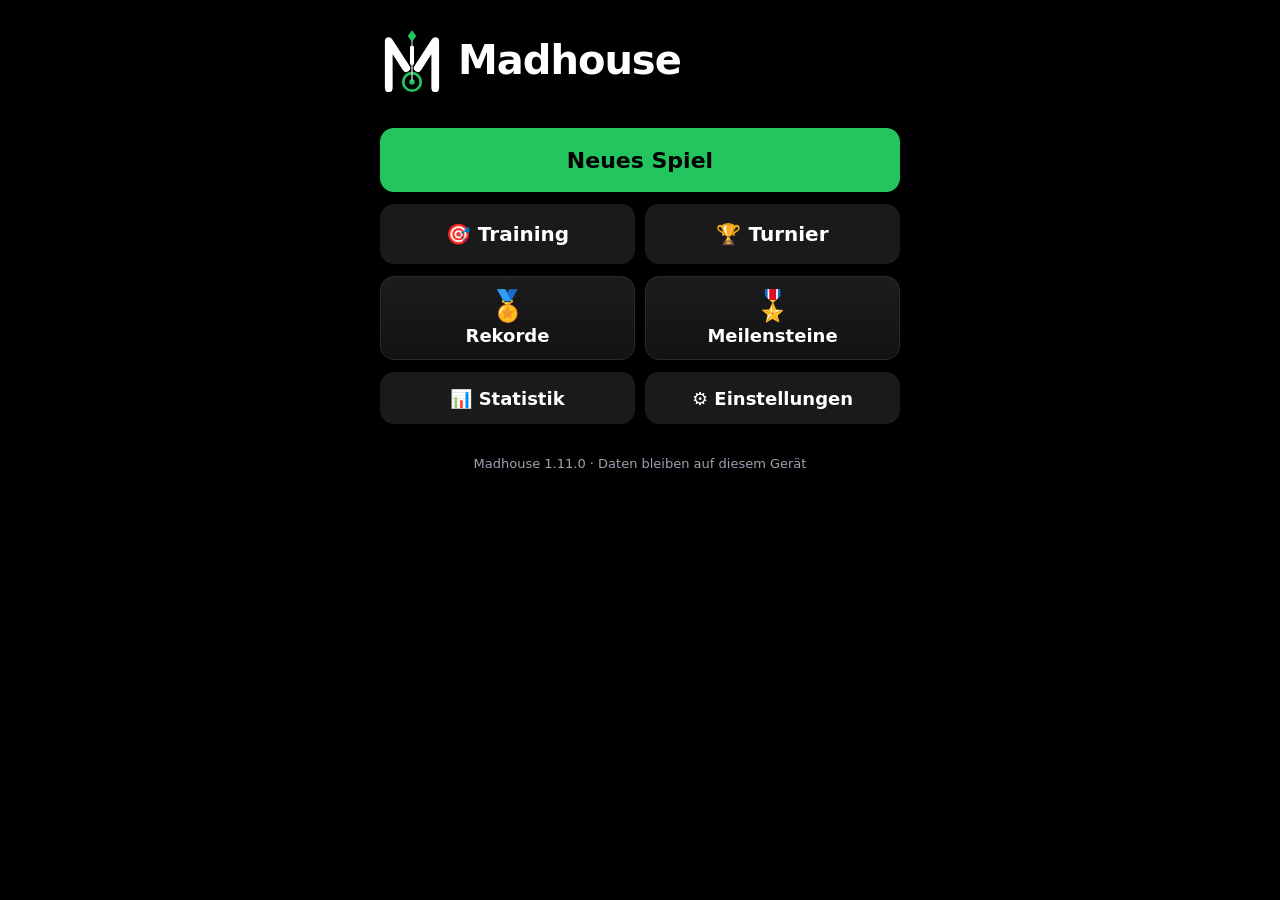
==== commit 810bf3ce: "Add files via upload" ====
--- a/index.html
+++ b/index.html
@@ -19,6 +19,34 @@
 <body>
   <div id="app"></div>
   <noscript>Madhouse braucht JavaScript.</noscript>
+  <script>
+    // Start-Hilfe: Bleibt der Bildschirm leer (z. B. weil der Zwischenspeicher alte und neue Dateien mischt),
+    // erscheint nach 6 Sekunden ein Knopf. „Reparieren“ leert nur den Zwischenspeicher der App –
+    // Spieler, Spiele und Statistik bleiben erhalten. Absichtlich einfaches JavaScript (läuft auch, wenn der Rest nicht startet).
+    window.__startErrors = [];
+    window.addEventListener('error', function (e) { window.__startErrors.push(e.message || (e.target && e.target.src ? 'Datei fehlt: ' + e.target.src : 'Fehler')); }, true);
+    window.addEventListener('unhandledrejection', function (e) { window.__startErrors.push(String(e.reason && e.reason.message || e.reason)); });
+    window.__madhouseRepair = function () {
+      var jobs = [];
+      if (navigator.serviceWorker && navigator.serviceWorker.getRegistrations) {
+        jobs.push(navigator.serviceWorker.getRegistrations().then(function (rs) { return Promise.all(rs.map(function (r) { return r.unregister(); })); }));
+      }
+      if (window.caches) jobs.push(caches.keys().then(function (ks) { return Promise.all(ks.map(function (k) { return caches.delete(k); })); }));
+      var again = function () { location.reload(); };
+      Promise.all(jobs).then(again, again);
+    };
+    setTimeout(function () {
+      var app = document.getElementById('app');
+      if (!app || app.children.length) return;
+      app.innerHTML = '<div style="max-width:420px;margin:60px auto;padding:20px;font-family:-apple-system,system-ui,sans-serif;color:#fff;text-align:center">'
+        + '<div style="font-size:48px">🎯</div><h2>Madhouse startet nicht</h2>'
+        + '<p style="color:#9ca3af">Meist liegt das am Zwischenspeicher nach einem Update. „Reparieren“ lädt die App frisch. Spieler, Spiele und Statistik bleiben erhalten.</p>'
+        + '<button id="repairbtn" style="font:inherit;font-size:20px;font-weight:700;width:100%;min-height:56px;border:0;border-radius:14px;background:#22c55e;color:#000;margin-top:8px">Reparieren</button>'
+        + '<p id="starterr" style="color:#6b7280;font-size:12px;margin-top:18px;word-break:break-word"></p></div>';
+      document.getElementById('starterr').textContent = window.__startErrors.slice(0, 3).join(' · ');
+      document.getElementById('repairbtn').onclick = window.__madhouseRepair;
+    }, 6000);
+  </script>
   <script type="module" src="src/app.js"></script>
 </body>
 </html>
--- a/styles.css
+++ b/styles.css
@@ -627,3 +627,48 @@
 .livescreen.tv .bnames { font-size: 36px; }
 .livescreen.tv .bscore { font-size: 44px; }
 .livescreen.tv .boardtile { cursor: default; }
+
+/* Startseite: große Knöpfe für Rekorde und Meilensteine (ab 1.11.0) */
+.btn.bigtile { min-height: 84px; flex-direction: column; gap: 4px; font-size: 18px; font-weight: 800;
+  background: linear-gradient(180deg, #1c1c1c, #121212); border: 1px solid #2a2a2a; }
+.btn.bigtile .tileicon { font-size: 30px; line-height: 1; }
+
+/* Meilensteine: Filter, Detailansicht, Doppel-Raster */
+.msfilter { gap: 8px; }
+.msfilter input[type="search"] { font-size: 16px; }
+.msfilter .grid2 select { padding: 10px 8px; font-size: 15px; }
+.ms.elite.on { box-shadow: inset 0 0 0 2px #f5c542; }
+.ms.elite:not(.on) .mstext b { color: #e8c35a; }
+.msdetail { align-items: stretch; }
+.msdetail h2 { text-align: center; margin: 0; }
+.msdicon { font-size: 64px; text-align: center; line-height: 1.1; filter: grayscale(1); opacity: .6; }
+.msdicon.on { filter: none; opacity: 1; }
+.msdmeta { display: flex; justify-content: center; flex-wrap: wrap; gap: 6px; }
+.msdstate { text-align: center; font-weight: 700; }
+.msdstate.done { color: var(--accent); }
+.seriesl { display: flex; flex-direction: column; gap: 4px; max-height: 260px; overflow-y: auto; }
+.seriesrow { display: flex; align-items: center; gap: 8px; padding: 6px 8px; border-radius: 10px; background: var(--surface2); font-size: 14px; opacity: .7; }
+.seriesrow.on { opacity: 1; }
+.seriesrow.cur { box-shadow: inset 0 0 0 2px var(--accent); opacity: 1; }
+.seriesrow .stitle { flex: 1; min-width: 0; }
+.dblgrid { display: grid; grid-template-columns: repeat(7, 1fr); gap: 5px; }
+.dblcell { text-align: center; padding: 8px 0; border-radius: 8px; background: var(--surface2); color: var(--text-dim); font-size: 13px; font-weight: 700; }
+.dblcell.on { background: var(--accent); color: #000; }
+.nextrow.tap, .recentms.tap, .vslot.tap { cursor: pointer; }
+
+/* Rekorde */
+.crowncard { display: flex; align-items: center; gap: 12px; border-color: color-mix(in srgb, #f5c542 45%, transparent); }
+.crownicon { font-size: 34px; }
+
+/* Gäste */
+.chip.guest { border-style: dashed; }
+
+/* Einstellungen: Menü oben (Spieler, Kamera, Anleitung, Was ist neu) */
+.setmenu { display: grid; grid-template-columns: 1fr 1fr; gap: 10px; }
+.setmenu .btn.bigtile { min-height: 76px; font-size: 16px; }
+.setlist { display: flex; flex-direction: column; gap: 8px; }
+.setrow { display: flex; align-items: center; gap: 12px; width: 100%; text-align: left; padding: 14px; border-radius: 16px; background: var(--surface); border: 1px solid #222; }
+.setrow:active { filter: brightness(1.3); }
+.seticon { font-size: 26px; width: 44px; height: 44px; flex: none; display: grid; place-items: center; border-radius: 12px; background: var(--surface2); }
+.settext { flex: 1; min-width: 0; display: flex; flex-direction: column; gap: 2px; }
+.settext b { font-size: 17px; }
